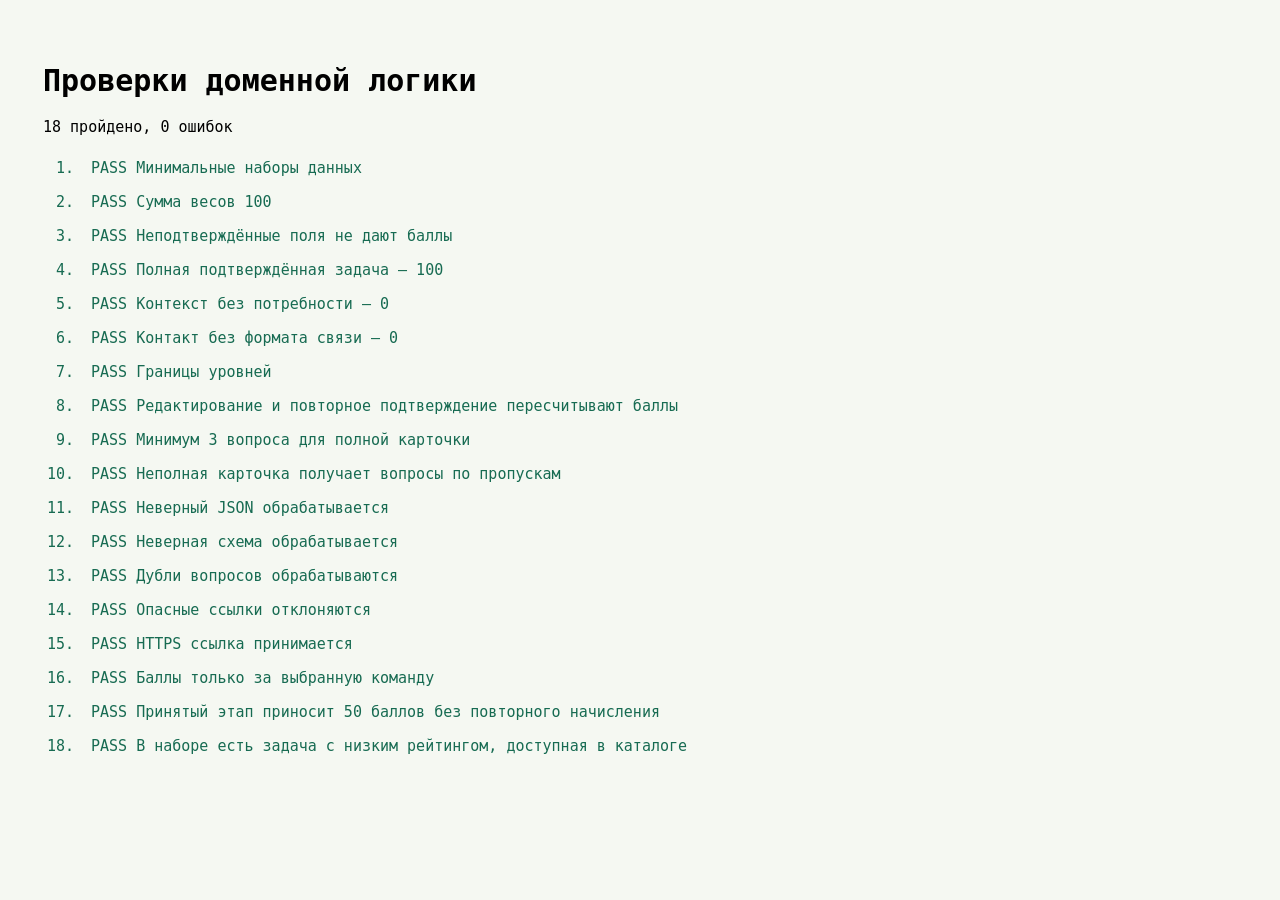
==== tests.html @ 8fab5029 "feat: implement AI Sana Challenge Hub MVP Add business task builder with a local AI assistant stub, " ====
<!doctype html><html lang="ru"><meta charset="utf-8"><title>AI Sana — проверки</title><style>body{font:15px monospace;padding:35px;background:#f5f8f2}li{padding:8px}.pass{color:#176b52}.fail{color:#b22}</style><h1>Проверки доменной логики</h1><p id="summary"></p><ol id="results"></ol><script src="domain.js"></script><script src="data.js"></script><script>
let passed=0,failed=0;function test(name,fn){const li=document.createElement('li');try{fn();li.textContent='PASS '+name;li.className='pass';passed++;}catch(e){li.textContent='FAIL '+name+': '+e.message;li.className='fail';failed++;}document.querySelector('#results').append(li);}function eq(a,b){if(JSON.stringify(a)!==JSON.stringify(b))throw Error(JSON.stringify(a)+' !== '+JSON.stringify(b));}
const seed=makeSeed();test('Минимальные наборы данных',()=>['drafts','tasks','teams','proposals'].forEach(k=>eq(seed[k].length,5)));
test('Сумма весов 100',()=>eq(Hub.groups.reduce((s,g)=>s+g.weight,0),100));
test('Неподтверждённые поля не дают баллы',()=>eq(Hub.score({...seed.tasks[0],confirmed:[]}),0));
test('Полная подтверждённая задача — 100',()=>eq(Hub.score(seed.tasks[0]),100));
test('Контекст без потребности — 0',()=>eq(Hub.score(Hub.confirm({context:'Есть проблема'})),0));
test('Контакт без формата связи — 0',()=>eq(Hub.score(Hub.confirm({contact:'test@example.com'})),0));
test('Границы уровней',()=>eq([0,39,40,69,70,89,90,100].map(Hub.level),['Черновик','Черновик','Рабочая','Рабочая','Готовая','Готовая','Приоритетная','Приоритетная']));
test('Редактирование и повторное подтверждение пересчитывают баллы',()=>eq(Hub.score(Hub.confirm({...seed.tasks[0],data:''})),80));
test('Минимум 3 вопроса для полной карточки',()=>eq(Hub.assistant(seed.tasks[0]).questions.length,3));
test('Неполная карточка получает вопросы по пропускам',()=>{const out=Hub.assistant({context:'Кафе',topic:'Ритейл'});eq(out.questions.some(q=>q.field==='data'),true);eq(out.questions.some(q=>q.field==='context'),false);});
test('Неверный JSON обрабатывается',()=>eq(Hub.assistant({},'oops').fallback,true));
test('Неверная схема обрабатывается',()=>eq(Hub.assistant({},{questions:[{field:'unknown',question:'?'}]}).fallback,true));
test('Дубли вопросов обрабатываются',()=>eq(Hub.assistant({},{questions:Array(3).fill({field:'data',question:'Какие данные?'})}).fallback,true));
test('Опасные ссылки отклоняются',()=>eq(Hub.safeUrl('javascript:alert(1)'),null));
test('HTTPS ссылка принимается',()=>eq(Hub.safeUrl('https://example.com'),'https://example.com/'));
test('Баллы только за выбранную команду',()=>{let rejected=false;try{Hub.approveProgress(seed.proposals[0],'Прототип проверен');}catch{rejected=true;}eq(rejected,true);});
test('Принятый этап приносит 50 баллов без повторного начисления',()=>{const p=Hub.approveProgress({...seed.proposals[0],status:'selected'},'Проверен прототип');eq(p.points,50);let rejected=false;try{Hub.approveProgress(p,'Ещё раз');}catch{rejected=true;}eq(rejected,true);});
test('В наборе есть задача с низким рейтингом, доступная в каталоге',()=>eq(seed.tasks.some(t=>t.published&&Hub.score(t)<40),true));
document.querySelector('#summary').textContent=passed+' пройдено, '+failed+' ошибок';document.title=failed?'FAIL':'PASS '+passed;
</script></html>
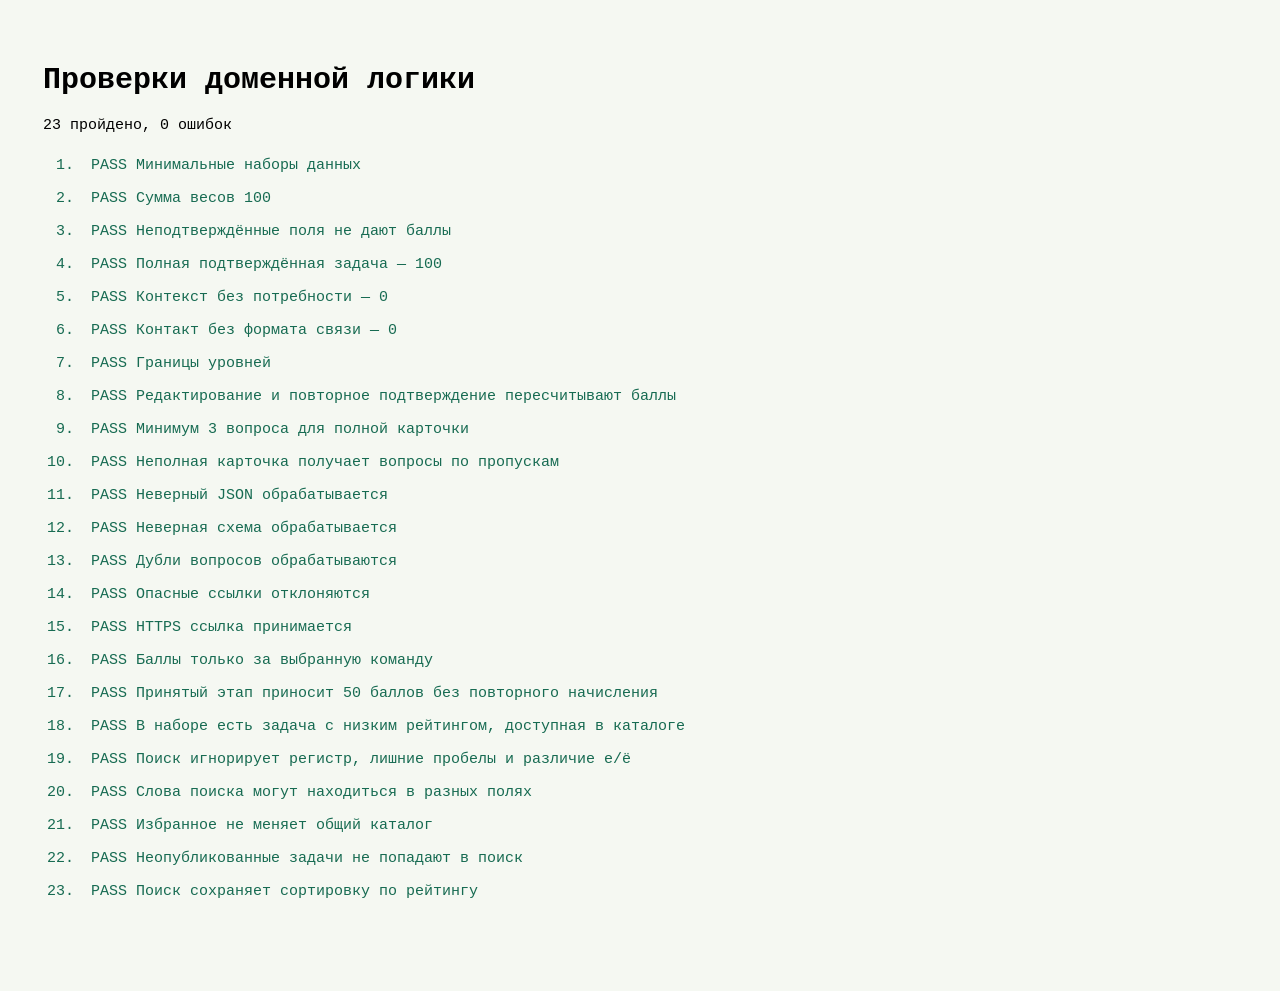
==== commit fb5c4c61: "feat: add autosaved drafts, favorites, and smarter catalog search" ====
--- a/tests.html
+++ b/tests.html
@@ -1,6 +1,6 @@
 <!doctype html><html lang="ru"><meta charset="utf-8"><title>AI Sana — проверки</title><style>body{font:15px monospace;padding:35px;background:#f5f8f2}li{padding:8px}.pass{color:#176b52}.fail{color:#b22}</style><h1>Проверки доменной логики</h1><p id="summary"></p><ol id="results"></ol><script src="domain.js"></script><script src="data.js"></script><script>
 let passed=0,failed=0;function test(name,fn){const li=document.createElement('li');try{fn();li.textContent='PASS '+name;li.className='pass';passed++;}catch(e){li.textContent='FAIL '+name+': '+e.message;li.className='fail';failed++;}document.querySelector('#results').append(li);}function eq(a,b){if(JSON.stringify(a)!==JSON.stringify(b))throw Error(JSON.stringify(a)+' !== '+JSON.stringify(b));}
-const seed=makeSeed();test('Минимальные наборы данных',()=>['drafts','tasks','teams','proposals'].forEach(k=>eq(seed[k].length,5)));
+const seed=makeSeed();test('Минимальные наборы данных',()=>['drafts','tasks','teams','proposals'].forEach(k=>eq(seed[k].length>=5,true)));
 test('Сумма весов 100',()=>eq(Hub.groups.reduce((s,g)=>s+g.weight,0),100));
 test('Неподтверждённые поля не дают баллы',()=>eq(Hub.score({...seed.tasks[0],confirmed:[]}),0));
 test('Полная подтверждённая задача — 100',()=>eq(Hub.score(seed.tasks[0]),100));
@@ -18,5 +18,10 @@
 test('Баллы только за выбранную команду',()=>{let rejected=false;try{Hub.approveProgress(seed.proposals[0],'Прототип проверен');}catch{rejected=true;}eq(rejected,true);});
 test('Принятый этап приносит 50 баллов без повторного начисления',()=>{const p=Hub.approveProgress({...seed.proposals[0],status:'selected'},'Проверен прототип');eq(p.points,50);let rejected=false;try{Hub.approveProgress(p,'Ещё раз');}catch{rejected=true;}eq(rejected,true);});
 test('В наборе есть задача с низким рейтингом, доступная в каталоге',()=>eq(seed.tasks.some(t=>t.published&&Hub.score(t)<40),true));
+test('Поиск игнорирует регистр, лишние пробелы и различие е/ё',()=>eq(Hub.filterTasks([{...seed.tasks[0],title:'Учёт материалов'}],{search:'  УЧЕТ   материалов '}).length,1));
+test('Слова поиска могут находиться в разных полях',()=>eq(Hub.filterTasks([{...seed.tasks[0],title:'Прогноз',company:'Кофейня'}],{search:'кофейня прогноз'}).length,1));
+test('Избранное не меняет общий каталог',()=>{eq(Hub.filterTasks(seed.tasks,{onlyFavorites:true},['task-0']).length,1);eq(Hub.filterTasks(seed.tasks,{},['task-0']).length,seed.tasks.length);});
+test('Неопубликованные задачи не попадают в поиск',()=>eq(Hub.filterTasks([{...seed.tasks[0],published:false}],{}).length,0));
+test('Поиск сохраняет сортировку по рейтингу',()=>{const result=Hub.filterTasks([...seed.tasks].reverse(),{});eq(result.length,seed.tasks.length);eq(result.every((t,i)=>i===0||Hub.score(result[i-1])>=Hub.score(t)),true);});
 document.querySelector('#summary').textContent=passed+' пройдено, '+failed+' ошибок';document.title=failed?'FAIL':'PASS '+passed;
 </script></html>
